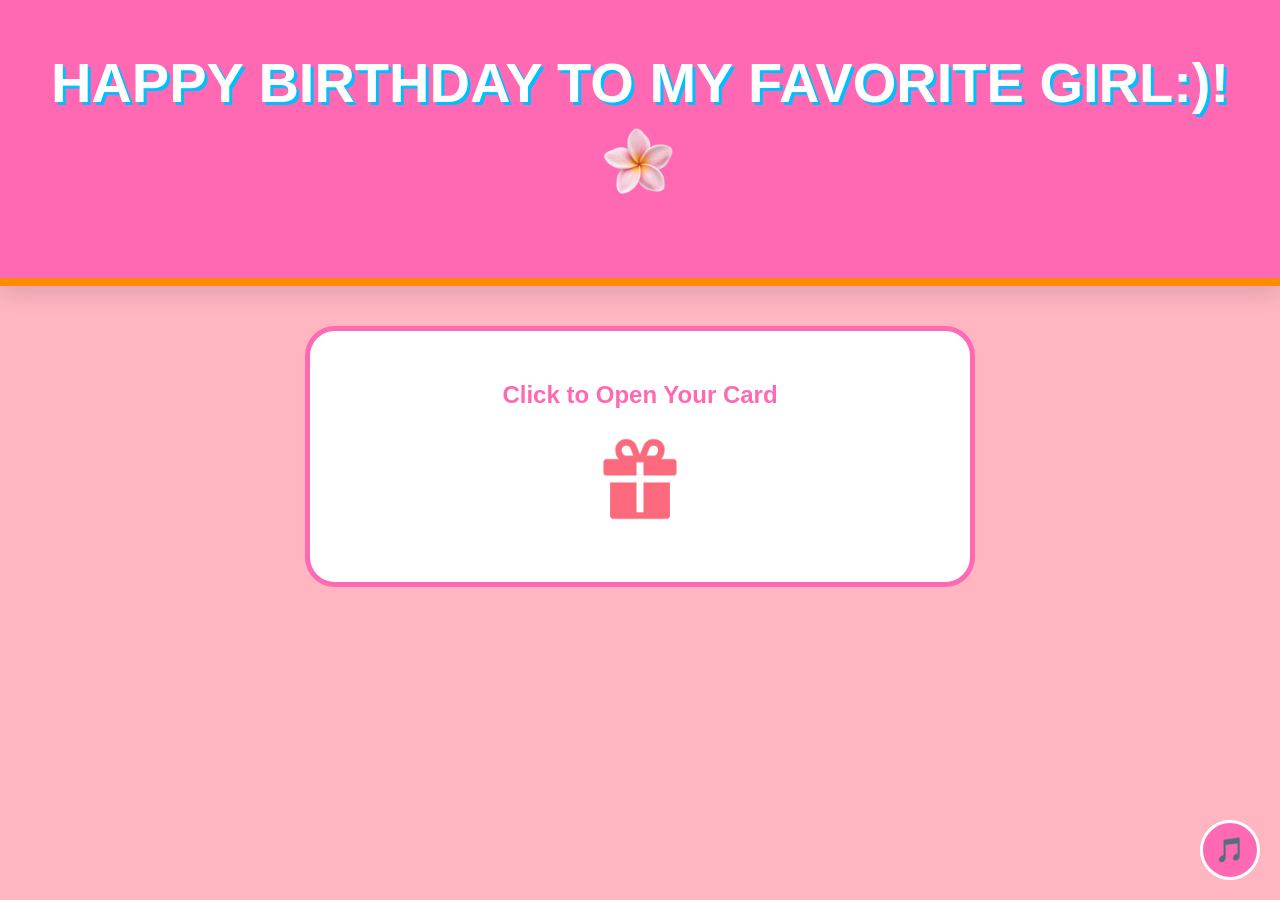
==== index.html @ 0594c09a "done - p.s sort out music issue if nesesry" ====
<!DOCTYPE html>
<html lang="en">
<head>
    <meta charset="UTF-8">
    <title>HAPPY BIRTHDAY!</title>
    <link rel="stylesheet" href="style.css">
</head>
<body>
    <header class="bday-header">
        <h1>HAPPY BIRTHDAY TO MY FAVORITE GIRL:)! <img src="/media/flower.png" alt="giftbox" width="100" height="100"></h1>
    </header>

    <div class="card-container">
        <h2 style="color: var(--main-pink);">Click to Open Your Card</h2>
        <div id="opener" style="font-size: 100px; cursor: pointer;"><img src="/media/bdaybox.png" alt="giftbox" width="100" height="100"></div>
        
        <div id="nav-links" style="display: none; margin-top: 20px;">
            <nav>
                <a href="wishes.html">4 Birthday Wishes</a>
                <a href="gallery.html">The Birthday Girl</a>
                <a href="surprise.html">Final Surprise</a>
            </nav>
        </div>
    </div>

    <audio id="bgMusic" loop><source src="media/rum•gold - Call It What You Want.mp3" type="audio/mpeg"></audio>
    <button class="music-btn" onclick="toggleMusic()">🎵</button>

    <script src="script.js"></script>
    <script>
        document.getElementById('opener').addEventListener('click', function() {
            this.innerText = '';
            document.getElementById('nav-links').style.display = 'block';
            document.getElementById('bgMusic').play();
            localStorage.setItem('musicStatus', 'playing');
        });
    </script>
</body>
</html>
---- style.css ----
/* style.css */
:root {
    --main-pink: #FF69B4;   /* Hot Pink */
    --soft-pink: #FFB6C1;   /* Light Pink */
    --bday-orange: #FF8C00; /* Vibrant Orange */
    --bday-blue: #00BFFF;   /* Deep Sky Blue */
}

body {
    margin: 0;
    font-family: 'Arial Rounded MT Bold', sans-serif;
    background-color: var(--soft-pink);
    color: white;
    text-align: center;
    overflow-x: hidden;
}

/* Big Pink Header */
.bday-header {
    background: var(--main-pink);
    padding: 50px 20px;
    border-bottom: 8px solid var(--bday-orange);
    box-shadow: 0 10px 20px rgba(0,0,0,0.1);
}

h1 {
    font-size: 3.5rem;
    text-shadow: 3px 3px var(--bday-blue);
    margin: 0;
}

nav {
    margin: 20px 0;
}

nav a {
    text-decoration: none;
    color: white;
    background: var(--bday-blue);
    padding: 12px 20px;
    border-radius: 25px;
    font-weight: bold;
    margin: 5px;
    display: inline-block;
    transition: 0.3s;
}

nav a:hover {
    background: var(--bday-orange);
    transform: scale(1.1);
}

.card-container {
    max-width: 600px;
    margin: 40px auto;
    background: white;
    padding: 30px;
    border-radius: 30px;
    border: 5px solid var(--main-pink);
    color: #333;
}

/* Floating Flower Styles */
.flower {
    position: fixed;
    top: -50px;
    z-index: 100;
    pointer-events: none;
    animation: fall linear forwards;
}

@keyframes fall {
    to { transform: translateY(110vh) rotate(360deg); }
}

.music-btn {
    position: fixed;
    bottom: 20px;
    right: 20px;
    background: var(--main-pink);
    border: 3px solid white;
    border-radius: 50%;
    width: 60px;
    height: 60px;
    cursor: pointer;
    font-size: 24px;
    z-index: 1000;
}
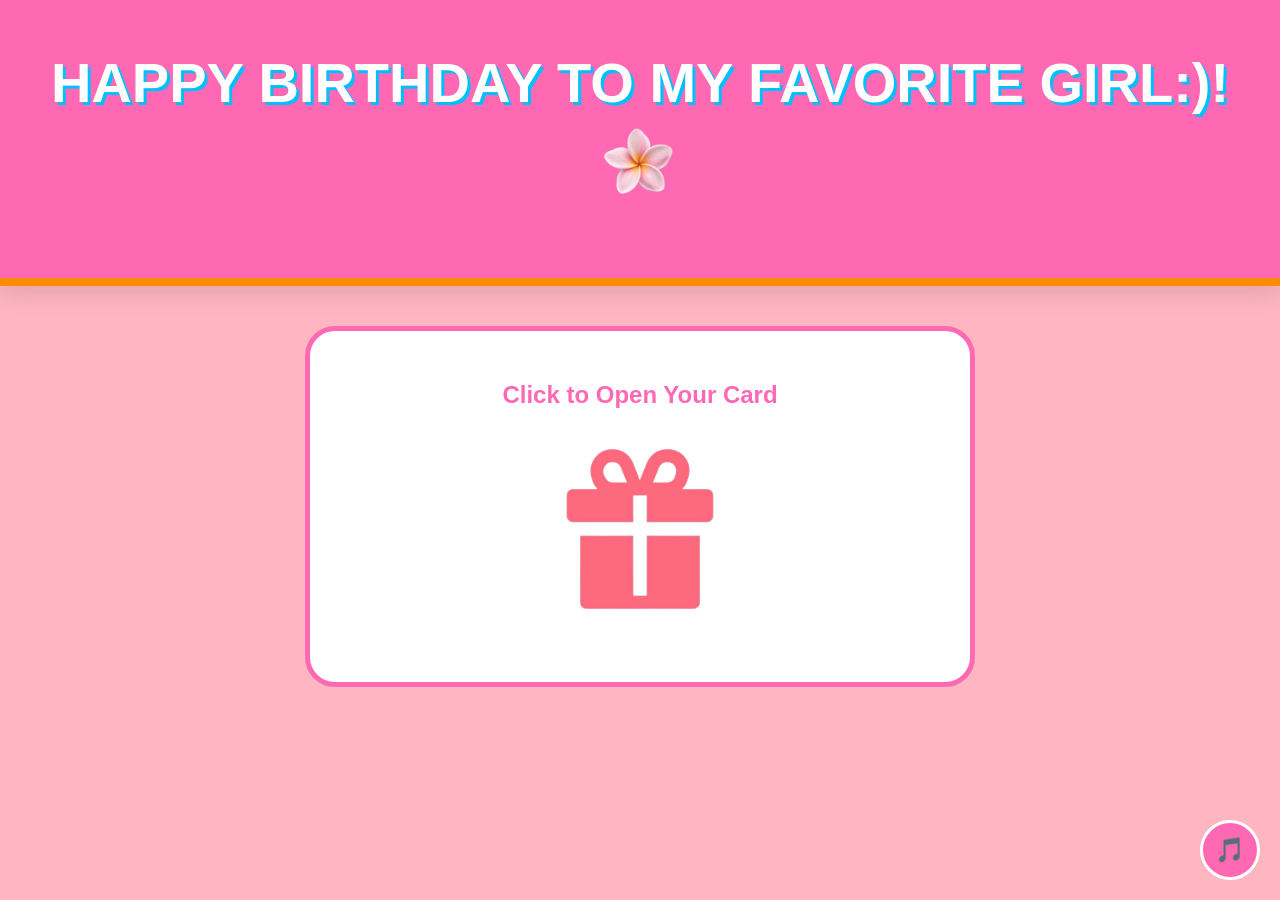
==== commit bb18605a: "image sixe" ====
--- a/index.html
+++ b/index.html
@@ -12,7 +12,7 @@
 
     <div class="card-container">
         <h2 style="color: var(--main-pink);">Click to Open Your Card</h2>
-        <div id="opener" style="font-size: 100px; cursor: pointer;"><img src="/media/bdaybox.png" alt="giftbox" width="100" height="100"></div>
+        <div id="opener" style="font-size: 100px; cursor: pointer;"><img src="/media/bdaybox.png" alt="giftbox" width="200" height="200"></div>
         
         <div id="nav-links" style="display: none; margin-top: 20px;">
             <nav>
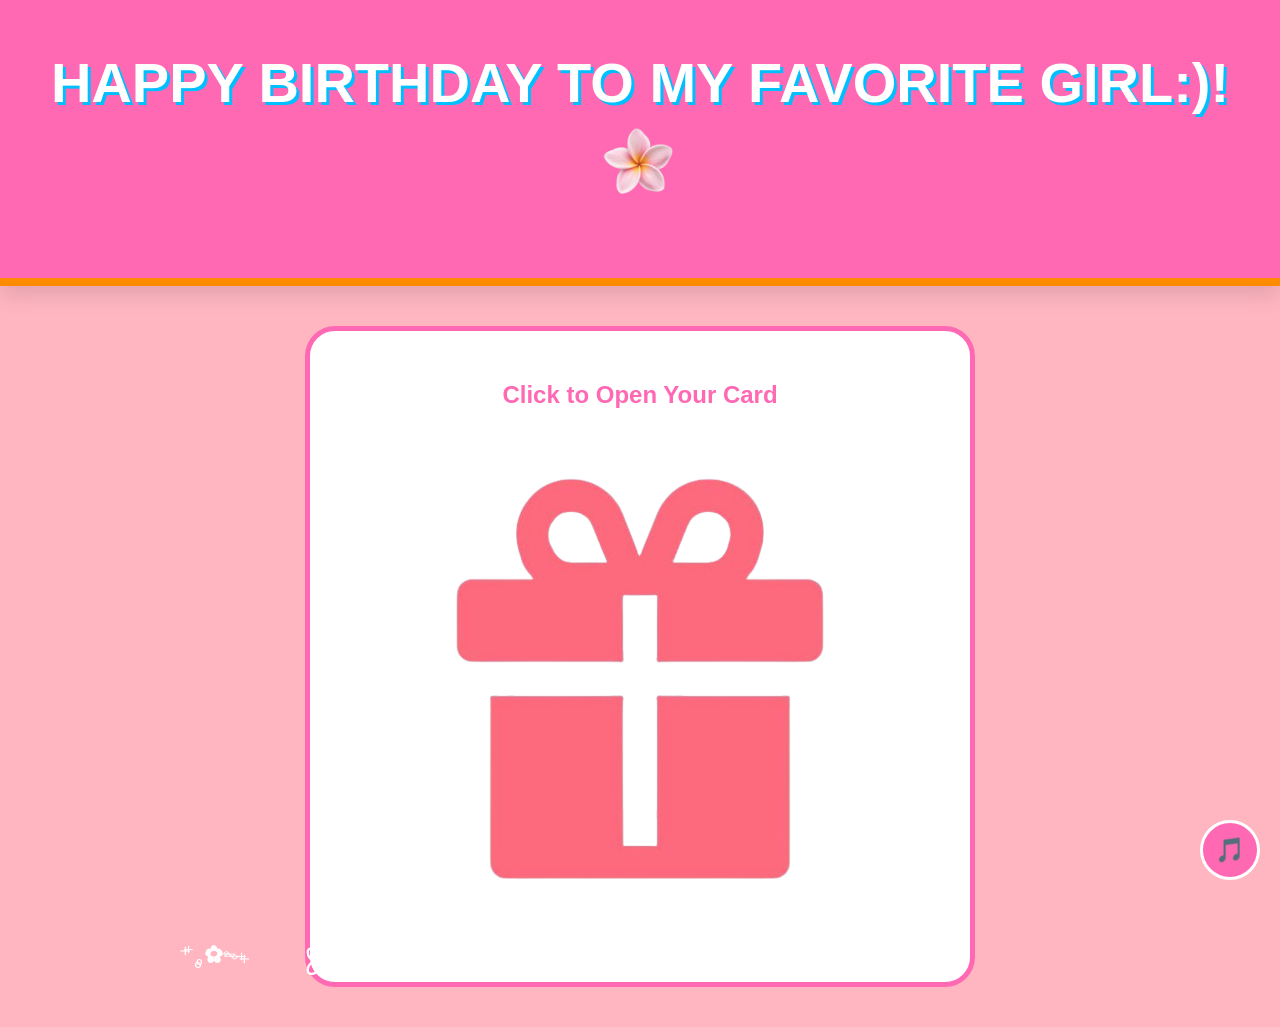
==== commit 6be4ffa8: "box-fix" ====
--- a/index.html
+++ b/index.html
@@ -12,7 +12,7 @@
 
     <div class="card-container">
         <h2 style="color: var(--main-pink);">Click to Open Your Card</h2>
-        <div id="opener" style="font-size: 100px; cursor: pointer;"><img src="/media/bdaybox.png" alt="giftbox" width="200" height="200"></div>
+        <div id="opener" style="font-size: 100px; cursor: pointer;"><img src="/media/bdaybox.png" alt="giftbox" width="500" height="500"></div>
         
         <div id="nav-links" style="display: none; margin-top: 20px;">
             <nav>
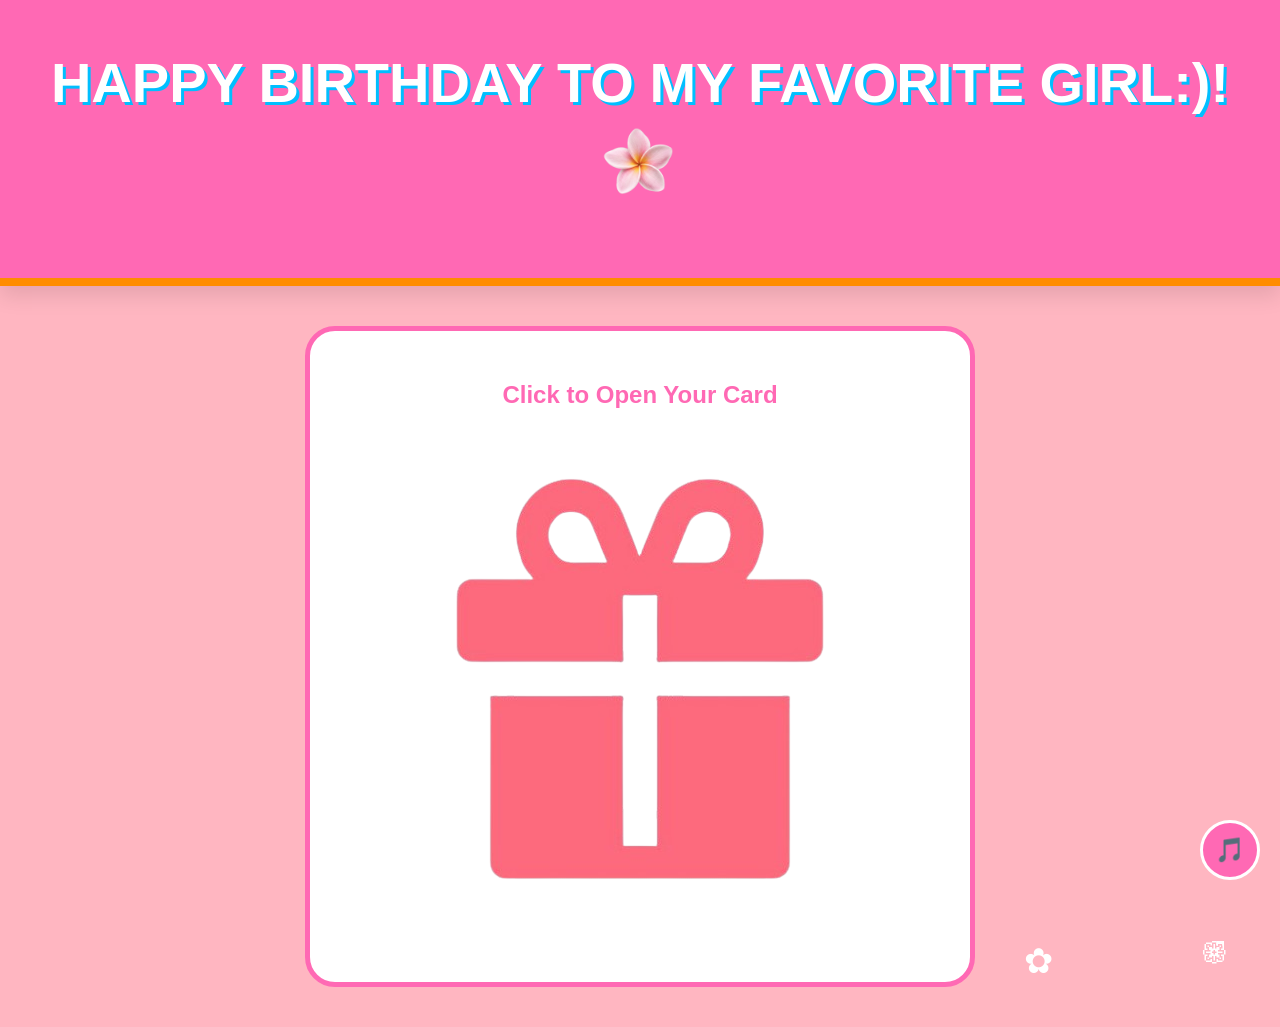
==== commit 427f75b9: "image-fix#" ====
--- a/index.html
+++ b/index.html
@@ -12,7 +12,7 @@
 
     <div class="card-container">
         <h2 style="color: var(--main-pink);">Click to Open Your Card</h2>
-        <div id="opener" style="font-size: 100px; cursor: pointer;"><img src="/media/bdaybox.png" alt="giftbox" width="500" height="500"></div>
+        <div id="opener" style="font-size: 100px; cursor: pointer;"><img src="media/bdaybox.png" alt="giftbox" width="500" height="500"></div>
         
         <div id="nav-links" style="display: none; margin-top: 20px;">
             <nav>
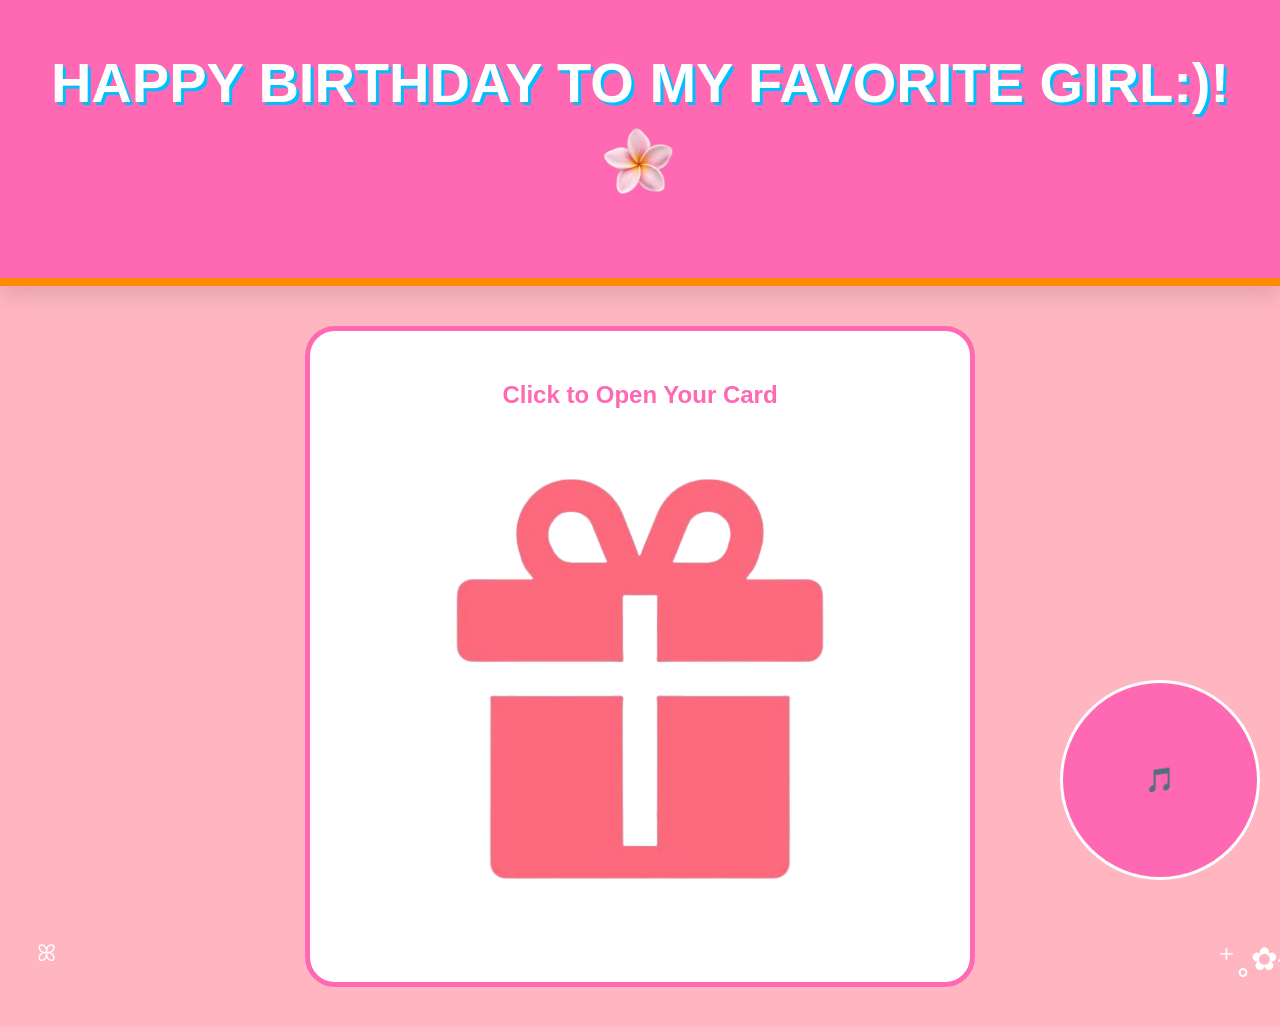
==== commit d3339a4e: "fix" ====
--- a/index.html
+++ b/index.html
@@ -7,7 +7,7 @@
 </head>
 <body>
     <header class="bday-header">
-        <h1>HAPPY BIRTHDAY TO MY FAVORITE GIRL:)! <img src="/media/flower.png" alt="giftbox" width="100" height="100"></h1>
+        <h1>HAPPY BIRTHDAY TO MY FAVORITE GIRL:)! <img src="media/flower.png" alt="flower" width="100" height="100"></h1>
     </header>
 
     <div class="card-container">
--- a/style.css
+++ b/style.css
@@ -52,6 +52,7 @@
 
 .card-container {
     max-width: 600px;
+    max-height:600px;
     margin: 40px auto;
     background: white;
     padding: 30px;
@@ -80,8 +81,8 @@
     background: var(--main-pink);
     border: 3px solid white;
     border-radius: 50%;
-    width: 60px;
-    height: 60px;
+    width: 200px;
+    height: 200px;
     cursor: pointer;
     font-size: 24px;
     z-index: 1000;
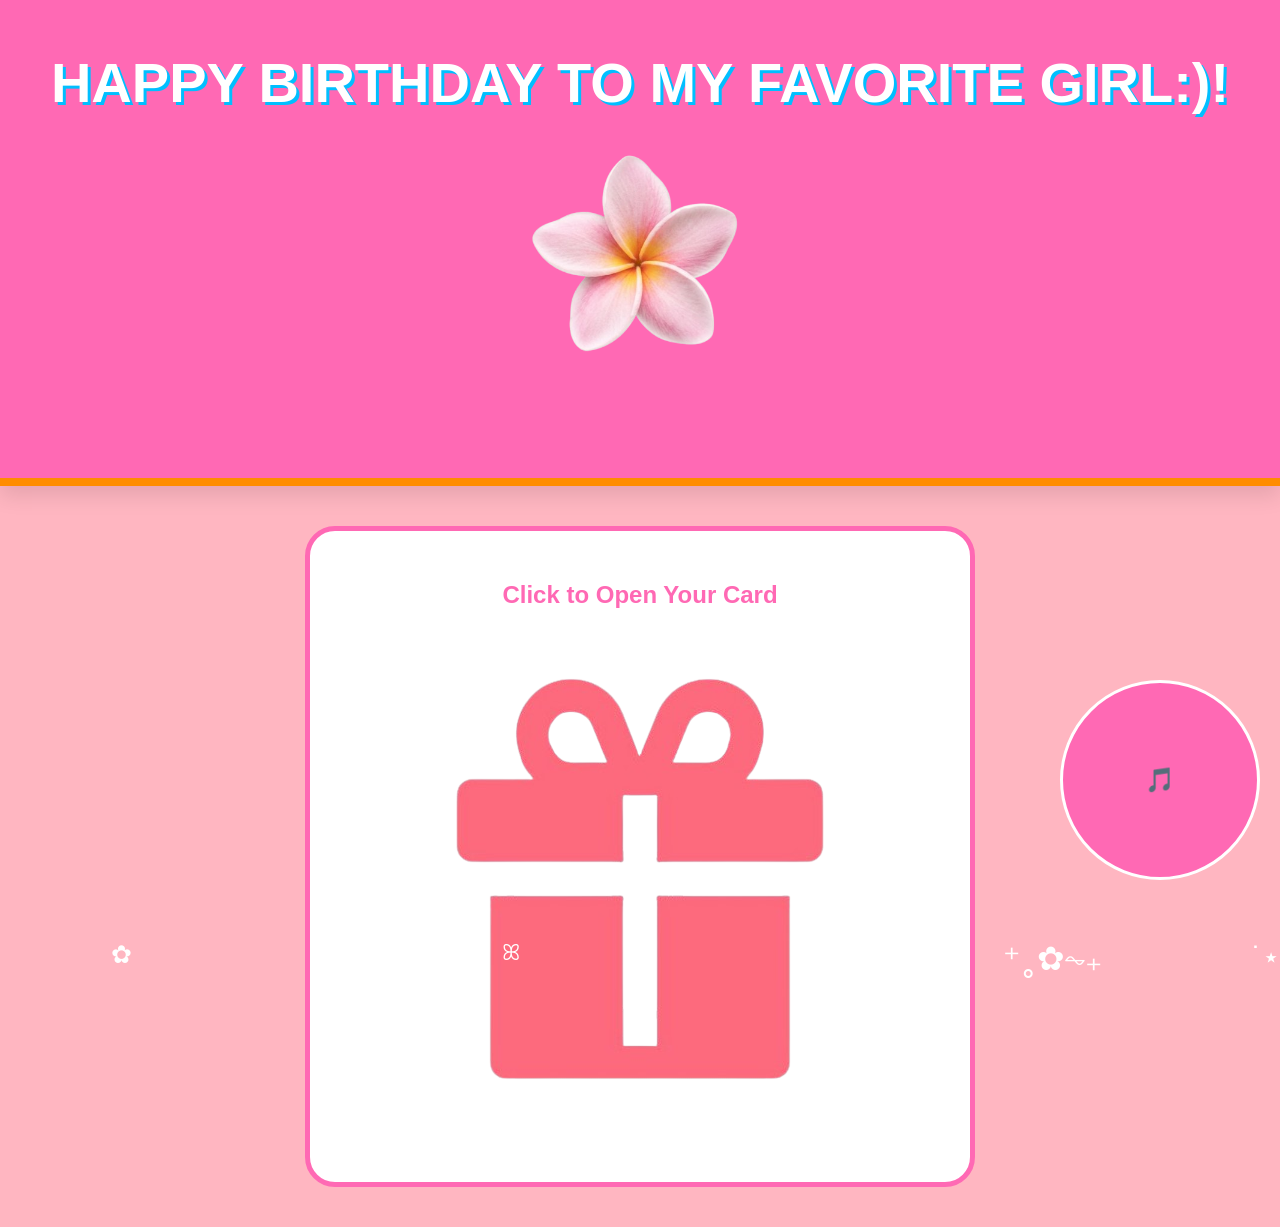
==== commit 468b1e8e: "im.fix" ====
--- a/index.html
+++ b/index.html
@@ -7,7 +7,7 @@
 </head>
 <body>
     <header class="bday-header">
-        <h1>HAPPY BIRTHDAY TO MY FAVORITE GIRL:)! <img src="media/flower.png" alt="flower" width="100" height="100"></h1>
+        <h1>HAPPY BIRTHDAY TO MY FAVORITE GIRL:)! <img src="media/flower.png" alt="flower" width="300" height="300"></h1>
     </header>
 
     <div class="card-container">
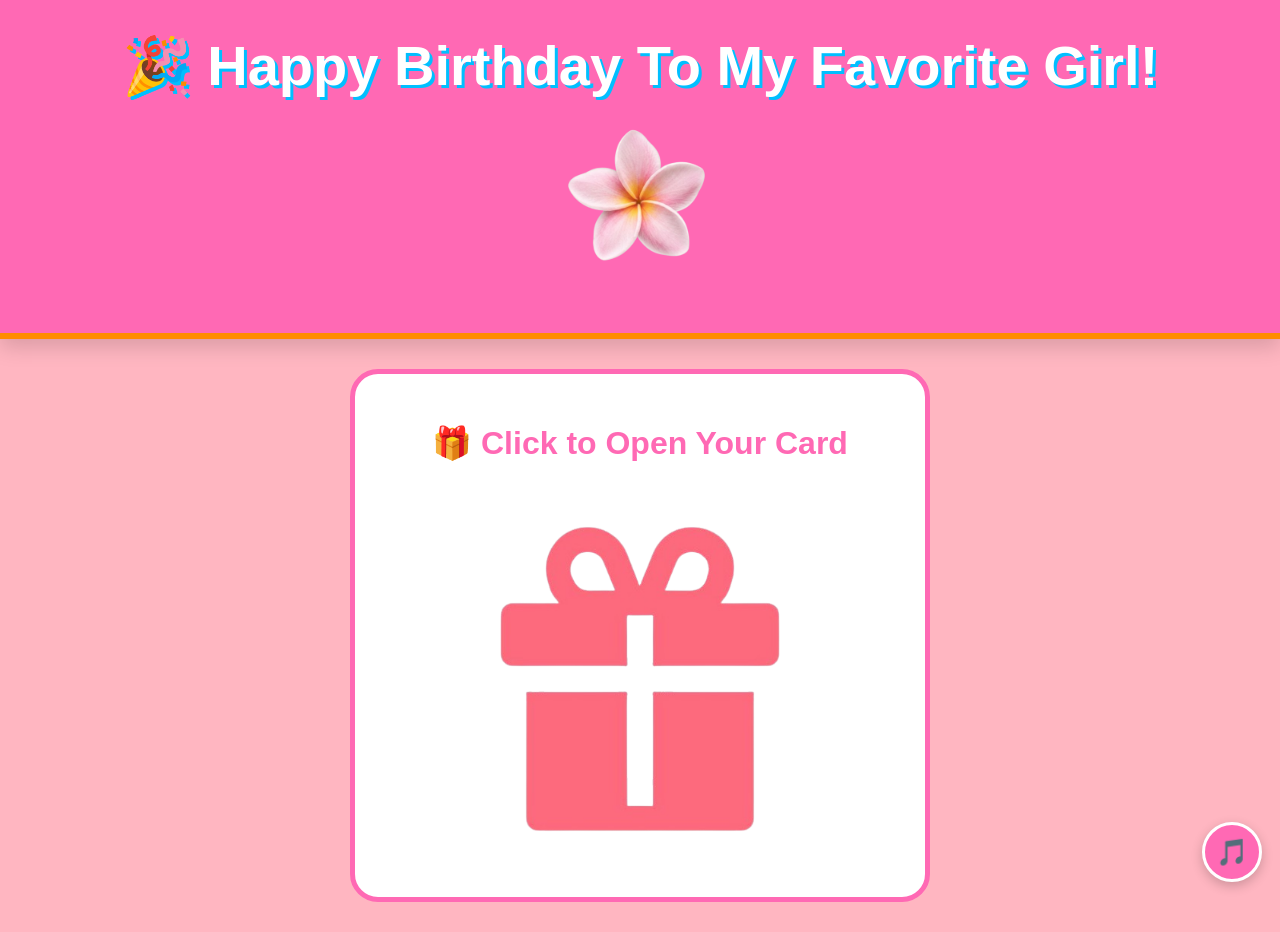
==== commit 917946f1: "Make website mobile responsive and improve music playback continuity Add viewport meta tags for mobi" ====
--- a/index.html
+++ b/index.html
@@ -2,23 +2,26 @@
 <html lang="en">
 <head>
     <meta charset="UTF-8">
+    <meta name="viewport" content="width=device-width, initial-scale=1.0">
     <title>HAPPY BIRTHDAY!</title>
     <link rel="stylesheet" href="style.css">
 </head>
 <body>
     <header class="bday-header">
-        <h1>HAPPY BIRTHDAY TO MY FAVORITE GIRL:)! <img src="media/flower.png" alt="flower" width="300" height="300"></h1>
+        <h1>🎉 Happy Birthday To My Favorite Girl! <img src="media/flower.png" alt="flower"></h1>
     </header>
 
     <div class="card-container">
-        <h2 style="color: var(--main-pink);">Click to Open Your Card</h2>
-        <div id="opener" style="font-size: 100px; cursor: pointer;"><img src="media/bdaybox.png" alt="giftbox" width="500" height="500"></div>
-        
+        <h2 style="color: var(--main-pink);">🎁 Click to Open Your Card</h2>
+        <div id="opener" style="cursor: pointer;">
+            <img src="media/bdaybox.png" alt="giftbox">
+        </div>
+
         <div id="nav-links" style="display: none; margin-top: 20px;">
             <nav>
-                <a href="wishes.html">4 Birthday Wishes</a>
-                <a href="gallery.html">The Birthday Girl</a>
-                <a href="surprise.html">Final Surprise</a>
+                <a href="wishes.html">💌 4 Birthday Wishes</a>
+                <a href="gallery.html">📸 The Birthday Girl</a>
+                <a href="surprise.html">🎊 Final Surprise</a>
             </nav>
         </div>
     </div>
@@ -29,11 +32,14 @@
     <script src="script.js"></script>
     <script>
         document.getElementById('opener').addEventListener('click', function() {
-            this.innerText = '';
+            const img = this.querySelector('img');
+            if (img) img.style.display = 'none';
             document.getElementById('nav-links').style.display = 'block';
-            document.getElementById('bgMusic').play();
+            const music = document.getElementById('bgMusic');
+            music.play();
             localStorage.setItem('musicStatus', 'playing');
+            localStorage.setItem('musicTime', '0');
         });
     </script>
 </body>
-</html>+</html>
--- a/style.css
+++ b/style.css
@@ -1,14 +1,18 @@
 /* style.css */
 :root {
-    --main-pink: #FF69B4;   /* Hot Pink */
-    --soft-pink: #FFB6C1;   /* Light Pink */
-    --bday-orange: #FF8C00; /* Vibrant Orange */
-    --bday-blue: #00BFFF;   /* Deep Sky Blue */
+    --main-pink: #FF69B4;
+    --soft-pink: #FFB6C1;
+    --bday-orange: #FF8C00;
+    --bday-blue: #00BFFF;
+}
+
+* {
+    box-sizing: border-box;
 }
 
 body {
     margin: 0;
-    font-family: 'Arial Rounded MT Bold', sans-serif;
+    font-family: 'Arial Rounded MT Bold', Arial, sans-serif;
     background-color: var(--soft-pink);
     color: white;
     text-align: center;
@@ -18,50 +22,107 @@
 /* Big Pink Header */
 .bday-header {
     background: var(--main-pink);
-    padding: 50px 20px;
-    border-bottom: 8px solid var(--bday-orange);
-    box-shadow: 0 10px 20px rgba(0,0,0,0.1);
+    padding: 30px 16px;
+    border-bottom: 6px solid var(--bday-orange);
+    box-shadow: 0 8px 20px rgba(0,0,0,0.15);
 }
 
 h1 {
-    font-size: 3.5rem;
+    font-size: clamp(1.6rem, 5vw, 3.5rem);
     text-shadow: 3px 3px var(--bday-blue);
     margin: 0;
+    line-height: 1.3;
+}
+
+h1 img {
+    width: clamp(80px, 20vw, 200px);
+    height: auto;
+    vertical-align: middle;
+}
+
+h2 {
+    font-size: clamp(1.2rem, 4vw, 2rem);
+}
+
+h3 {
+    font-size: clamp(1rem, 3.5vw, 1.6rem);
+}
+
+p {
+    font-size: clamp(0.95rem, 2.8vw, 1.2rem);
+    line-height: 1.6;
 }
 
 nav {
-    margin: 20px 0;
+    margin: 20px 10px;
+    display: flex;
+    flex-wrap: wrap;
+    justify-content: center;
+    gap: 10px;
 }
 
 nav a {
     text-decoration: none;
     color: white;
     background: var(--bday-blue);
-    padding: 12px 20px;
-    border-radius: 25px;
+    padding: 14px 22px;
+    border-radius: 30px;
     font-weight: bold;
-    margin: 5px;
-    display: inline-block;
+    font-size: clamp(0.9rem, 3vw, 1.1rem);
+    display: inline-flex;
+    align-items: center;
+    gap: 6px;
     transition: 0.3s;
+    min-width: 120px;
+    justify-content: center;
 }
 
-nav a:hover {
+nav a:hover, nav a:active {
     background: var(--bday-orange);
-    transform: scale(1.1);
+    transform: scale(1.08);
 }
 
 .card-container {
-    max-width: 600px;
-    max-height:600px;
-    margin: 40px auto;
+    width: 90%;
+    max-width: 580px;
+    margin: 30px auto;
     background: white;
-    padding: 30px;
-    border-radius: 30px;
+    padding: 24px 20px;
+    border-radius: 28px;
     border: 5px solid var(--main-pink);
     color: #333;
 }
 
-/* Floating Flower Styles */
+/* Gift box image */
+#opener img {
+    width: clamp(160px, 55vw, 380px);
+    height: auto;
+    cursor: pointer;
+    transition: transform 0.2s;
+}
+#opener img:active {
+    transform: scale(0.95);
+}
+
+/* Gallery images */
+.gallery-grid {
+    display: flex;
+    flex-wrap: wrap;
+    justify-content: center;
+    gap: 14px;
+    padding: 20px 16px;
+}
+
+.gallery-grid img {
+    width: clamp(140px, 42vw, 260px);
+    height: clamp(140px, 42vw, 260px);
+    object-fit: cover;
+    border: 6px solid white;
+    border-radius: 16px;
+    box-shadow: 0 4px 12px rgba(0,0,0,0.15);
+}
+
+/* Falling Flower Styles */
 .flower {
     position: fixed;
     top: -50px;
@@ -74,16 +135,65 @@
     to { transform: translateY(110vh) rotate(360deg); }
 }
 
+/* Music Button */
 .music-btn {
     position: fixed;
-    bottom: 20px;
-    right: 20px;
+    bottom: 18px;
+    right: 18px;
     background: var(--main-pink);
     border: 3px solid white;
     border-radius: 50%;
-    width: 200px;
-    height: 200px;
+    width: 60px;
+    height: 60px;
     cursor: pointer;
-    font-size: 24px;
+    font-size: 26px;
     z-index: 1000;
-}+    box-shadow: 0 4px 12px rgba(0,0,0,0.2);
+    display: flex;
+    align-items: center;
+    justify-content: center;
+    transition: transform 0.2s;
+    line-height: 1;
+    padding: 0;
+}
+
+.music-btn:active {
+    transform: scale(0.9);
+}
+
+/* Wish cards on wishes page */
+.wishes-grid {
+    display: flex;
+    flex-direction: column;
+    align-items: center;
+    gap: 16px;
+    padding: 20px 16px 80px;
+}
+
+.wish-card {
+    width: 90%;
+    max-width: 560px;
+    background: white;
+    padding: 22px 20px;
+    border-radius: 24px;
+    border-left: 8px solid var(--main-pink);
+    color: #333;
+    text-align: left;
+}
+
+.wish-card h3 {
+    margin: 0 0 8px;
+    color: var(--main-pink);
+}
+
+.wish-card p {
+    margin: 0;
+    color: #555;
+}
+
+/* Surprise page big emoji */
+.big-emoji {
+    font-size: clamp(60px, 18vw, 120px);
+    margin: 10px 0;
+    display: block;
+}
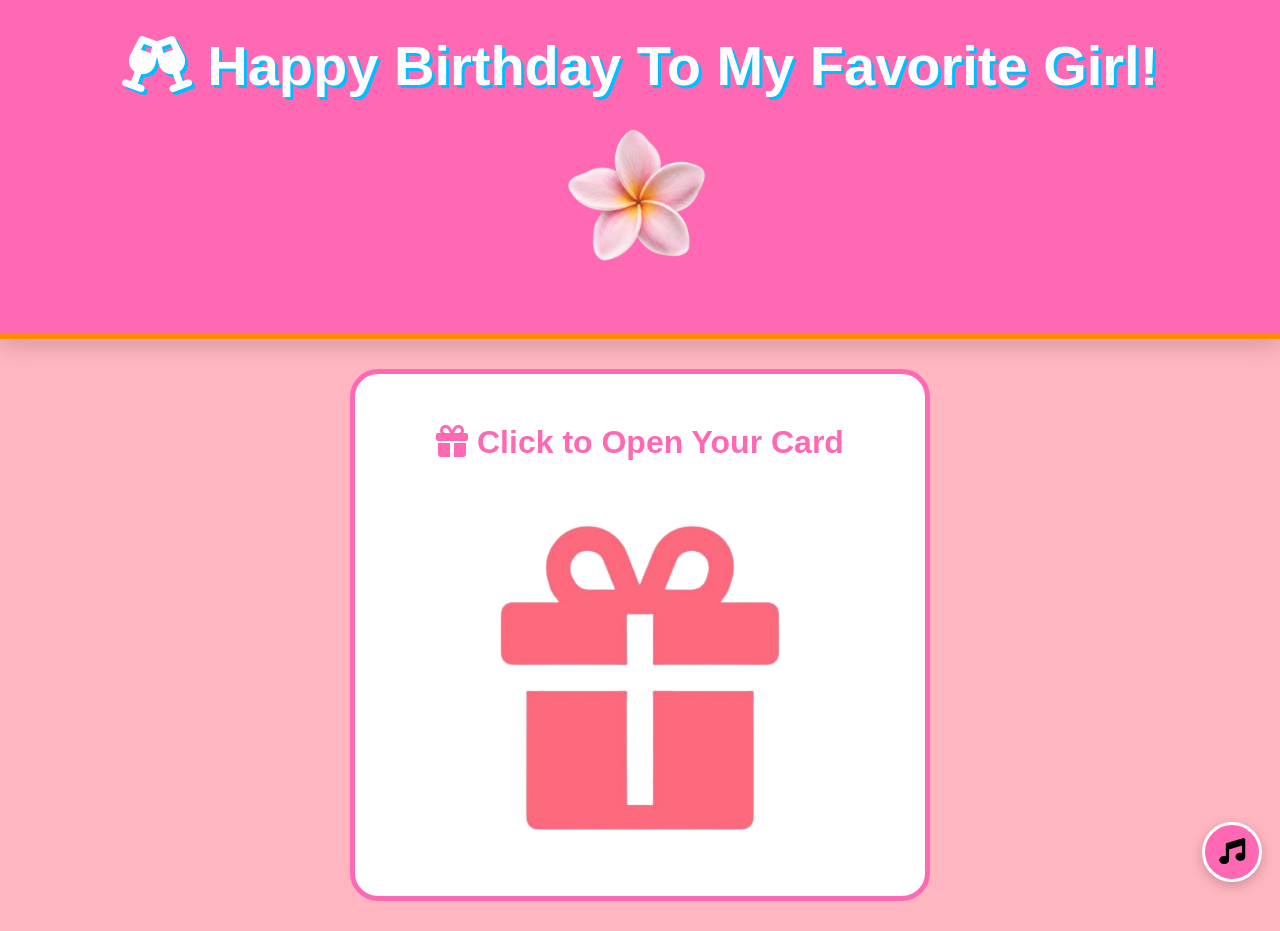
==== commit a985921b: "Replace emojis with icons and ensure music stops when leaving the site Integrates Font Awesome for i" ====
--- a/index.html
+++ b/index.html
@@ -4,30 +4,31 @@
     <meta charset="UTF-8">
     <meta name="viewport" content="width=device-width, initial-scale=1.0">
     <title>HAPPY BIRTHDAY!</title>
+    <link rel="stylesheet" href="https://cdnjs.cloudflare.com/ajax/libs/font-awesome/6.5.0/css/all.min.css">
     <link rel="stylesheet" href="style.css">
 </head>
 <body>
     <header class="bday-header">
-        <h1>🎉 Happy Birthday To My Favorite Girl! <img src="media/flower.png" alt="flower"></h1>
+        <h1><i class="fa-solid fa-champagne-glasses"></i> Happy Birthday To My Favorite Girl! <img src="media/flower.png" alt="flower"></h1>
     </header>
 
     <div class="card-container">
-        <h2 style="color: var(--main-pink);">🎁 Click to Open Your Card</h2>
+        <h2 style="color: var(--main-pink);"><i class="fa-solid fa-gift"></i> Click to Open Your Card</h2>
         <div id="opener" style="cursor: pointer;">
             <img src="media/bdaybox.png" alt="giftbox">
         </div>
 
         <div id="nav-links" style="display: none; margin-top: 20px;">
             <nav>
-                <a href="wishes.html">💌 4 Birthday Wishes</a>
-                <a href="gallery.html">📸 The Birthday Girl</a>
-                <a href="surprise.html">🎊 Final Surprise</a>
+                <a href="wishes.html"><i class="fa-solid fa-envelope-open-text"></i> 4 Birthday Wishes</a>
+                <a href="gallery.html"><i class="fa-solid fa-camera"></i> The Birthday Girl</a>
+                <a href="surprise.html"><i class="fa-solid fa-star"></i> Final Surprise</a>
             </nav>
         </div>
     </div>
 
     <audio id="bgMusic" loop><source src="media/rum•gold - Call It What You Want.mp3" type="audio/mpeg"></audio>
-    <button class="music-btn" onclick="toggleMusic()">🎵</button>
+    <button class="music-btn" onclick="toggleMusic()"><i class="fa-solid fa-music"></i></button>
 
     <script src="script.js"></script>
     <script>
@@ -37,8 +38,8 @@
             document.getElementById('nav-links').style.display = 'block';
             const music = document.getElementById('bgMusic');
             music.play();
-            localStorage.setItem('musicStatus', 'playing');
-            localStorage.setItem('musicTime', '0');
+            sessionStorage.setItem('musicStatus', 'playing');
+            sessionStorage.setItem('musicTime', '0');
         });
     </script>
 </body>
--- a/style.css
+++ b/style.css
@@ -191,9 +191,10 @@
     color: #555;
 }
 
-/* Surprise page big emoji */
-.big-emoji {
+/* Surprise page big icon */
+.big-icon {
     font-size: clamp(60px, 18vw, 120px);
     margin: 10px 0;
     display: block;
-}
+    color: var(--main-pink);
+}
